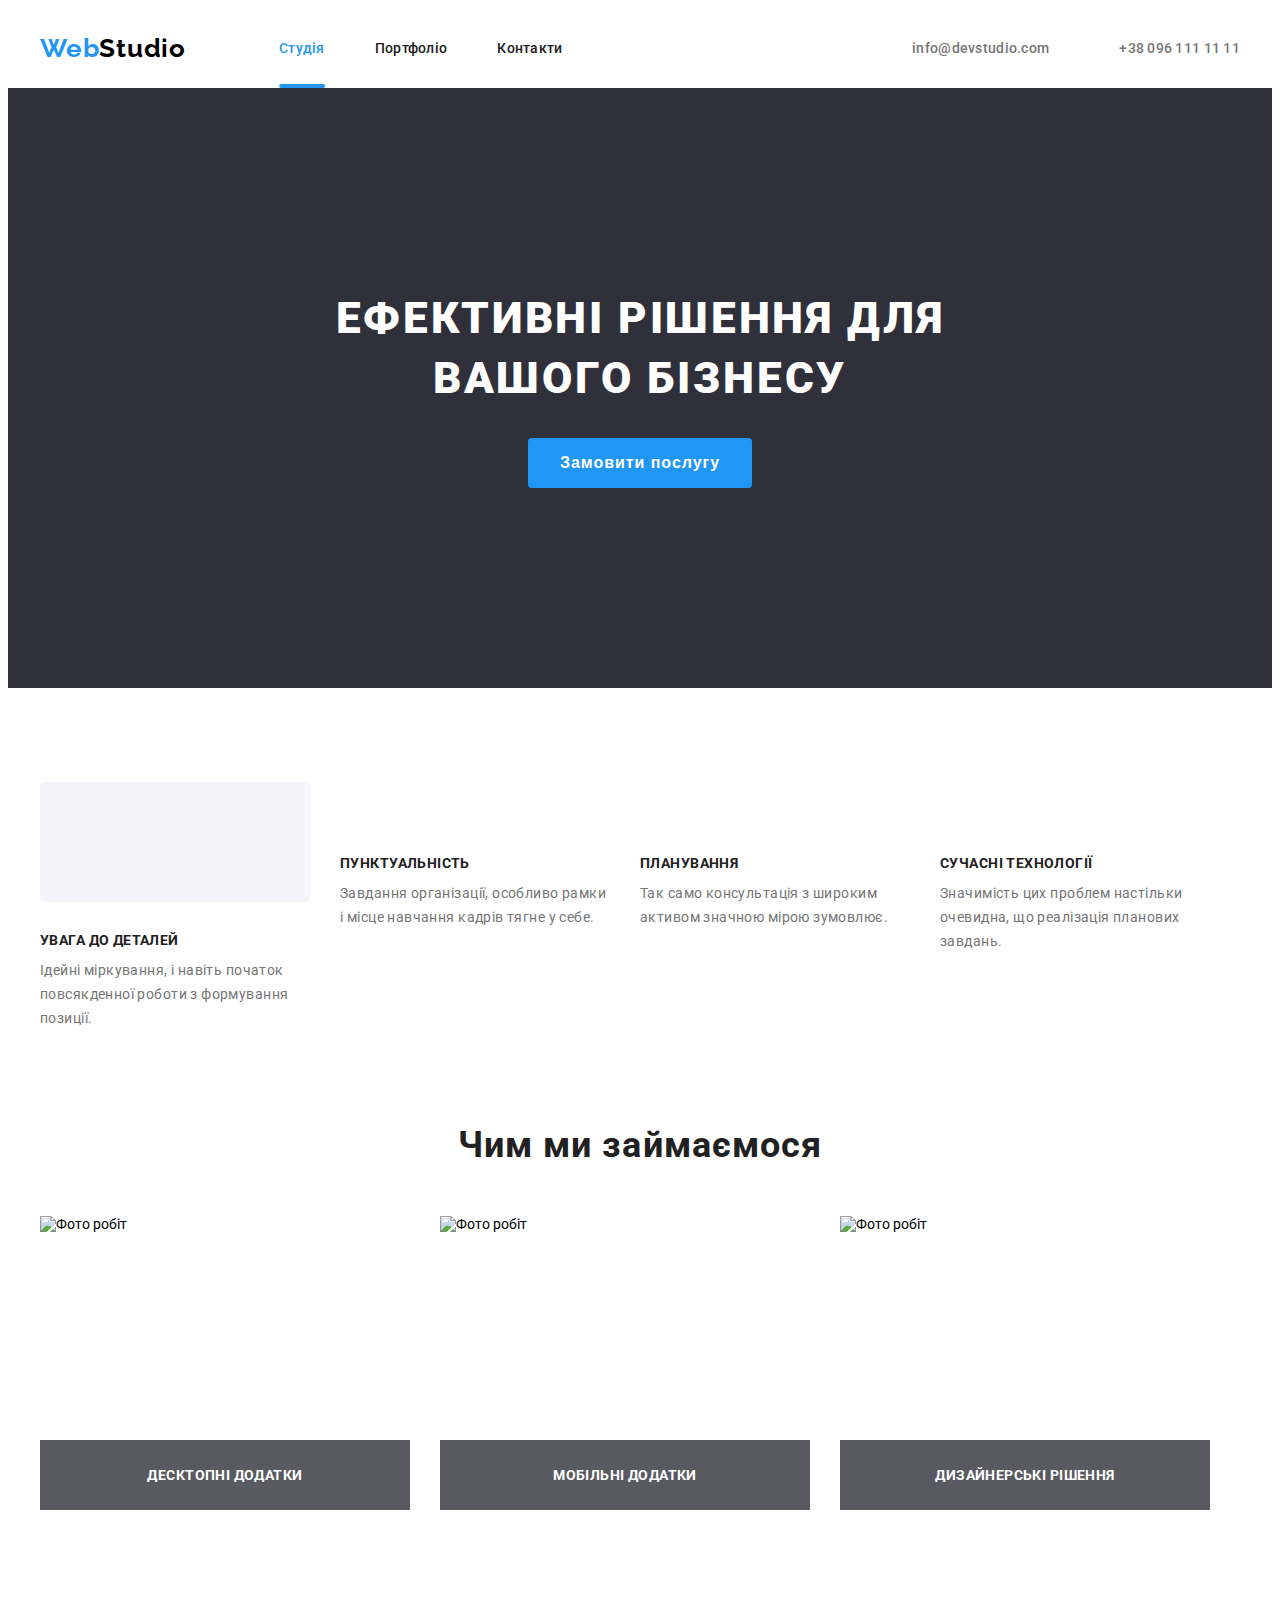
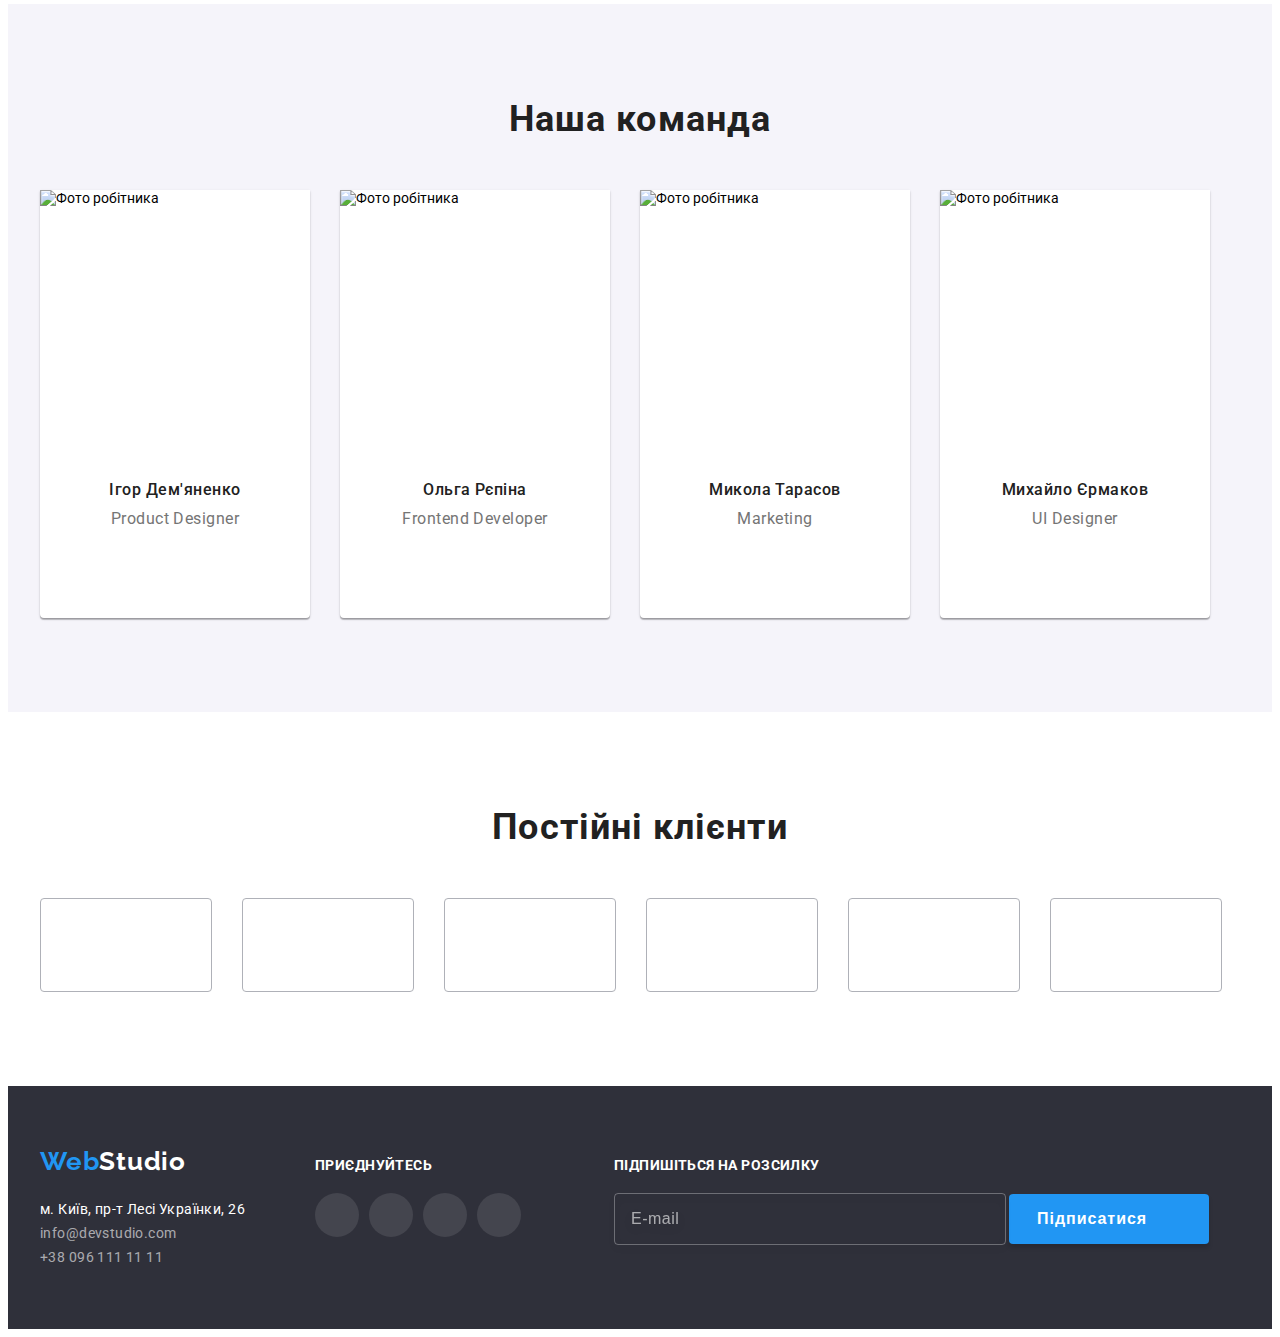
==== index.html @ 647451e3 "BEM" ====
<!DOCTYPE html>
<html lang="uk">
	<head>
		<meta charset="UTF-8" />
		<meta http-equiv="X-UA-Compatible" content="IE=edge" />
		<meta name="viewport" content="width=device-width, initial-scale=1.0" />
		<title>WebStudio</title>
		<link
			rel="stylesheet"
			href="https://cdnjs.cloudflare.com/ajax/libs/modern-normalize/1.1.0/modern-normalize.min.css"
			integrity="sha512-wpPYUAdjBVSE4KJnH1VR1HeZfpl1ub8YT/NKx4PuQ5NmX2tKuGu6U/JRp5y+Y8XG2tV+wKQpNHVUX03MfMFn9Q=="
			crossorigin="anonymous"
			referrerpolicy="no-referrer"
		/>
		<link rel="preconnect" href="https://fonts.googleapis.com" />
		<link rel="preconnect" href="https://fonts.gstatic.com" crossorigin />
		<link
			href="https://fonts.googleapis.com/css2?family=Raleway:wght@700&family=Roboto:wght@400;500;700;900&display=swap"
			rel="stylesheet"
		/>
		<link rel="stylesheet" href="./css/style.css" />
	</head>

	<body>
		<header class="header">
			<div class="header__container container">
				<!-- prettier-ignore -->
				<a href="/" class="logo link">
					<span class="logo-accent">Web</span>Studio
				</a>
				<nav class="nav header__nav">
					<ul class="nav__list list">
						<li class="nav__item">
							<a href="" class="nav__link nav__link--current link">Студія</a>
						</li>
						<li class="nav__item">
							<a href="./portfolio.html" class="nav__link link">Портфоліо</a>
						</li>
						<li class="nav__item">
							<a href="" class="nav__link link">Контакти</a>
						</li>
					</ul>
				</nav>
				<ul class="header__contact list">
					<li>
						<a href="mailto:info@devstudio.com" class="header__link link">
							<svg class="header__icon" width="16" height="12">
								<use href="./images/icons.svg#icon-envelope"></use>
							</svg>
							info@devstudio.com
						</a>
					</li>
					<li>
						<a href="tel:+380961111111" class="header__link link">
							<svg class="header__icon" width="10px" height="16px">
								<use href="./images/icons.svg#icon-smartphone"></use>
							</svg>
							+38 096 111 11 11
						</a>
					</li>
				</ul>
			</div>
		</header>
		<main>
			<section class="hero">
				<div class="container">
					<ul class="list">
						<li>
							<h1 class="hero_title">Ефективні рішення для вашого бізнесу</h1>
						</li>
						<li>
							<button type="button" class="hero_btn" data-modal-open>
								Замовити послугу
							</button>
						</li>
					</ul>
				</div>
			</section>
			<section class="advantage">
				<h2 class="visually-hidden">Наші Переваги</h2>
				<div class="container">
					<ul class="advantage_list list">
						<li>
							<div class="advantage_group">
								<svg class="advantage_feature-icon" width="70px" height="70">
									<use href="./images/icons.svg#icon-antenna"></use>
								</svg>
							</div>
							<h3 class="advantage-title">Увага до деталей</h3>
							<p class="advantage-text">
								Ідейні міркування, і навіть початок повсякденної роботи з
								формування позиції.
							</p>
						</li>
						<li>
							<div class="advantage-group">
								<svg class="advantage_feature-icon" width="70px" height="70">
									<use href="./images/icons.svg#icon-clock"></use>
								</svg>
							</div>
							<h3 class="advantage-title">Пунктуальність</h3>
							<p class="advantage-text">
								Завдання організації, особливо рамки і місце навчання кадрів
								тягне у себе.
							</p>
						</li>
						<li>
							<div class="advantage-group">
								<svg class="advantage_feature-icon" width="70px" height="70">
									<use href="./images/icons.svg#icon-diagram"></use>
								</svg>
							</div>
							<h3 class="advantage-title">Планування</h3>
							<p class="advantage-text">
								Так само консультація з широким активом значною мірою зумовлює.
							</p>
						</li>
						<li>
							<div class="advantage-group">
								<svg class="advantage_feature-icon" width="70px" height="70">
									<use href="./images/icons.svg#icon-astronaut"></use>
								</svg>
							</div>
							<h3 class="advantage-title">Сучасні технології</h3>
							<p class="advantage-text">
								Значимість цих проблем настільки очевидна, що реалізація
								планових завдань.
							</p>
						</li>
					</ul>
				</div>
			</section>
			<section>
				<div class="work-container container">
					<h2 class="section-title">Чим ми займаємося</h2>
					<ul class="work-list list">
						<li class="item">
							<div class="work-item">
								<img
									src="./images/img-1.jpg"
									alt="Фото робіт"
									width="370"
									height="294"
								/>
								<div class="work-overlay">
									<p class="work-text">Десктопні додатки</p>
								</div>
							</div>
						</li>
						<li class="item">
							<div class="work-item">
								<img
									src="./images/img-2.jpg"
									alt="Фото робіт"
									width="370"
									height="294"
								/>
								<div class="work-overlay">
									<p class="work-text">Мобільні додатки</p>
								</div>
							</div>
						</li>
						<li class="item">
							<div class="work-item">
								<img
									src="./images/img-3.jpg"
									alt="Фото робіт"
									width="370"
									height="294"
								/>
								<div class="work-overlay">
									<p class="work-text">Дизайнерські рішення</p>
								</div>
							</div>
						</li>
					</ul>
				</div>
			</section>
			<section class="team">
				<div class="container">
					<h2 class="section-title">Наша команда</h2>
					<ul class="team-list list">
						<li class="team-card">
							<img
								src="./images/img-person-01.jpg"
								alt="Фото робітника"
								width="270"
								height="260"
							/>
							<div class="pre-team">
								<h3 class="team-title">Ігор Дем'яненко</h3>
								<p lang="en" class="team-text">Product Designer</p>
								<ul class="social-list list">
									<li class="social-item list">
										<a
											class="social-link link"
											href="https://www.instagram.com"
											aria-label="instagram"
											target="_blank"
											rel="noopener noreferrer nofollow"
										>
											<svg class="social-icons" width="20" height="20">
												<use href="./images/icons.svg#icon-instagram"></use>
											</svg>
										</a>
									</li>
									<li class="social-item list">
										<a
											class="social-link link"
											href="https://twitter.com"
											aria-label="twitter"
											target="_blank"
											rel="noopener noreferrer nofollow"
										>
											<svg class="social-icons" width="20" height="20">
												<use href="./images/icons.svg#icon-twitter"></use>
											</svg>
										</a>
									</li>
									<li class="social-item list">
										<a
											class="social-link link"
											href="https://www.facebook.com"
											aria-label="facebook"
											target="_blank"
											rel="noopener noreferrer nofollow"
										>
											<svg class="social-icons" width="20" height="20">
												<use href="./images/icons.svg#icon-facebook"></use>
											</svg>
										</a>
									</li>
									<li class="social-item list">
										<a
											class="social-link link"
											href="https://www.linkedin.com"
											aria-label="linkedin"
											target="_blank"
											rel="noopener noreferrer nofollow"
										>
											<svg class="social-icons" width="20" height="20">
												<use href="./images/icons.svg#icon-linkedin"></use>
											</svg>
										</a>
									</li>
								</ul>
							</div>
						</li>
						<li class="team-card">
							<img
								src="./images/img-person-02.jpg"
								alt="Фото робітника"
								width="270"
								height="260"
							/>
							<div class="pre-team">
								<h3 class="team-title">Ольга Рєпіна</h3>
								<p lang="en" class="team-text">Frontend Developer</p>
								<ul class="social-list list">
									<li class="social-item list">
										<a
											class="social-link link"
											href="https://www.instagram.com"
											aria-label="instagram"
											target="_blank"
											rel="noopener noreferrer nofollow"
										>
											<svg class="social-icons" width="20" height="20">
												<use href="./images/icons.svg#icon-instagram"></use>
											</svg>
										</a>
									</li>
									<li class="social-item list">
										<a
											class="social-link link"
											href="https://twitter.com"
											aria-label="twitter"
											target="_blank"
											rel="noopener noreferrer nofollow"
										>
											<svg class="social-icons" width="20" height="20">
												<use href="./images/icons.svg#icon-twitter"></use>
											</svg>
										</a>
									</li>
									<li class="social-item list">
										<a
											class="social-link link"
											href="https://www.facebook.com"
											aria-label="facebook"
											target="_blank"
											rel="noopener noreferrer nofollow"
										>
											<svg class="social-icons" width="20" height="20">
												<use href="./images/icons.svg#icon-facebook"></use>
											</svg>
										</a>
									</li>
									<li class="social-item list">
										<a
											class="social-link link"
											href="https://www.linkedin.com"
											aria-label="linkedin"
											target="_blank"
											rel="noopener noreferrer nofollow"
										>
											<svg class="social-icons" width="20" height="20">
												<use href="./images/icons.svg#icon-linkedin"></use>
											</svg>
										</a>
									</li>
								</ul>
							</div>
						</li>
						<li class="team-card">
							<img
								src="./images/img-person-03.jpg"
								alt="Фото робітника"
								width="270"
								height="260"
							/>
							<div class="pre-team">
								<h3 class="team-title">Микола Тарасов</h3>
								<p lang="en" class="team-text">Marketing</p>
								<ul class="social-list list">
									<li class="social-item list">
										<a
											class="social-link link"
											href="https://www.instagram.com"
											aria-label="instagram"
											target="_blank"
											rel="noopener noreferrer nofollow"
										>
											<svg class="social-icons" width="20" height="20">
												<use href="./images/icons.svg#icon-instagram"></use>
											</svg>
										</a>
									</li>
									<li class="social-item list">
										<a
											class="social-link link"
											href="https://twitter.com"
											aria-label="twitter"
											target="_blank"
											rel="noopener noreferrer nofollow"
										>
											<svg class="social-icons" width="20" height="20">
												<use href="./images/icons.svg#icon-twitter"></use>
											</svg>
										</a>
									</li>
									<li class="social-item list">
										<a
											class="social-link link"
											href="https://www.facebook.com"
											aria-label="facebook"
											target="_blank"
											rel="noopener noreferrer nofollow"
										>
											<svg class="social-icons" width="20" height="20">
												<use href="./images/icons.svg#icon-facebook"></use>
											</svg>
										</a>
									</li>
									<li class="social-item list">
										<a
											class="social-link link"
											href="https://www.linkedin.com"
											aria-label="linkedin"
											target="_blank"
											rel="noopener noreferrer nofollow"
										>
											<svg class="social-icons" width="20" height="20">
												<use href="./images/icons.svg#icon-linkedin"></use>
											</svg>
										</a>
									</li>
								</ul>
							</div>
						</li>
						<li class="team-card">
							<img
								src="./images/img-person-04.jpg"
								alt="Фото робітника"
								width="270"
								height="260"
							/>
							<div class="pre-team">
								<h3 class="team-title">Михайло Єрмаков</h3>
								<p lang="en" class="team-text">UI Designer</p>
								<ul class="social-list list">
									<li class="social-item list">
										<a
											class="social-link link"
											href="https://www.instagram.com"
											aria-label="instagram"
											target="_blank"
											rel="noopener noreferrer nofollow"
										>
											<svg class="social-icons" width="20" height="20">
												<use href="./images/icons.svg#icon-instagram"></use>
											</svg>
										</a>
									</li>
									<li class="social-item list">
										<a
											class="social-link link"
											href="https://twitter.com"
											aria-label="twitter"
											target="_blank"
											rel="noopener noreferrer nofollow"
										>
											<svg class="social-icons" width="20" height="20">
												<use href="./images/icons.svg#icon-twitter"></use>
											</svg>
										</a>
									</li>
									<li class="social-item list">
										<a
											class="social-link link"
											href="https://www.facebook.com"
											aria-label="facebook"
											target="_blank"
											rel="noopener noreferrer nofollow"
										>
											<svg class="social-icons" width="20" height="20">
												<use href="./images/icons.svg#icon-facebook"></use>
											</svg>
										</a>
									</li>
									<li class="social-item list">
										<a
											class="social-link link"
											href="https://www.linkedin.com"
											aria-label="linkedin"
											target="_blank"
											rel="noopener noreferrer nofollow"
										>
											<svg class="social-icons" width="20" height="20">
												<use href="./images/icons.svg#icon-linkedin"></use>
											</svg>
										</a>
									</li>
								</ul>
							</div>
						</li>
					</ul>
				</div>
			</section>
			<section>
				<div class="container client-box">
					<h2 class="clients-title">Постійні клієнти</h2>
					<ul class="client-list list">
						<li class="list">
							<a href="" class="client-link">
								<div class="client-container">
									<svg class="client-icon" width="106" height="60">
										<use href="./images/icons.svg#icon-logo"></use>
									</svg>
								</div>
							</a>
						</li>
						<li>
							<a href="" class="client-link">
								<div class="client-container">
									<svg class="client-icon" width="106" height="60">
										<use href="./images/icons.svg#icon-logo-2"></use>
									</svg>
								</div>
							</a>
						</li>
						<li>
							<a href="" class="client-link">
								<div class="client-container">
									<svg class="client-icon" width="106" height="60">
										<use href="./images/icons.svg#icon-logo-3"></use>
									</svg>
								</div>
							</a>
						</li>
						<li>
							<a href="" class="client-link">
								<div class="client-container">
									<svg class="client-icon" width="106" height="60">
										<use href="./images/icons.svg#icon-logo-4"></use>
									</svg>
								</div>
							</a>
						</li>
						<li>
							<a href="" class="client-link">
								<div class="client-container">
									<svg class="client-icon" width="106" height="60">
										<use href="./images/icons.svg#icon-logo-5"></use>
									</svg>
								</div>
							</a>
						</li>
						<li>
							<a href="" class="client-link">
								<div class="client-container">
									<svg class="client-icon" width="106" height="60">
										<use href="./images/icons.svg#icon-logo-6"></use>
									</svg>
								</div>
							</a>
						</li>
					</ul>
				</div>
			</section>
		</main>
		<footer>
			<section class="footer">
				<div class="container footer-group">
					<div class="footer-contacts">
						<h2 class="visually-hidden">Контакти</h2>
						<!-- prettier-ignore -->
						<a href="/" class="logo-footer link">
							<span class="logo-accent">Web</span>Studio
						</a>
						<address>
							<ul class="list">
								<li>
									<a
										href="https://goo.gl/maps/sBiAi9W4DkCwo1gM6"
										target="_blank"
										rel="noopener noreferrer nofollow"
										class="link footer-address"
									>
										м. Київ, пр-т Лесі Українки, 26
									</a>
								</li>
								<li>
									<a
										href="mailto:info@devstudio.com"
										class="link footer-contact"
									>
										info@devstudio.com
									</a>
								</li>
								<li>
									<a href="tel:+380961111111" class="link footer-contact">
										+38 096 111 11 11
									</a>
								</li>
							</ul>
						</address>
					</div>
					<div class="social-footer">
						<h2 class="footer-title">Приєднуйтесь</h2>
						<ul class="social-list list">
							<li class="item-footer">
								<a
									class="link-footer link"
									href="https://www.instagram.com"
									aria-label="instagram"
									target="_blank"
									rel="noopener noreferrer nofollow"
								>
									<svg class="icons-footer" width="20" height="20">
										<use href="./images/icons.svg#icon-instagram"></use>
									</svg>
								</a>
							</li>
							<li class="item-footer">
								<a
									class="link-footer link"
									href="https://twitter.com"
									aria-label="twitter"
									target="_blank"
									rel="noopener noreferrer nofollow"
								>
									<svg class="icons-footer" width="20" height="20">
										<use href="./images/icons.svg#icon-twitter"></use>
									</svg>
								</a>
							</li>
							<li class="item-footer">
								<a
									class="link-footer link"
									href="https://www.facebook.com"
									aria-label="facebook"
									target="_blank"
									rel="noopener noreferrer nofollow"
								>
									<svg class="icons-footer" width="20" height="20">
										<use href="./images/icons.svg#icon-facebook"></use>
									</svg>
								</a>
							</li>
							<li class="item-footer">
								<a
									class="link-footer link"
									href="https://www.linkedin.com"
									aria-label="linkedin"
									target="_blank"
									rel="noopener noreferrer nofollow"
								>
									<svg class="icons-footer" width="20" height="20">
										<use href="./images/icons.svg#icon-linkedin"></use>
									</svg>
								</a>
							</li>
						</ul>
					</div>
					<form class="subscribe-form">
						<label for="subscribe">
							<strong class="subscribe-title">Підпишіться на розсилку</strong>
							<input
								type="text"
								name="subscribe"
								id="subscribe"
								placeholder="E-mail"
								class="subscribe-input"
							/>
							<div class="btn-group">
								<button type="submit" class="subscribe-btn">
									Підписатися
									<svg class="icon-send" width="24" height="24">
										<use href="./images/icons.svg#icon-send"></use>
									</svg>
								</button>
							</div>
						</label>
					</form>
				</div>
			</section>
		</footer>
		<div class="backdrop is-hidden" data-modal>
			<div class="modal">
				<button class="btn-close" data-modal-close>
					<svg class="icon-close" width="18px" height="18px">
						<use href="./images/icons.svg#icon-close"></use>
					</svg>
				</button>
				<form class="order-form">
					<strong class="modal-title">
						Залиште свої дані, ми вам передзвонимо
					</strong>
					<div role="group" class="form-group">
						<label for="user-name" class="label-form">Ім'я</label>
						<div class="input-field">
							<input type="text" id="user-name" class="form-input" required />
							<svg class="icon-form" width="18" height="18">
								<use href="./images/icons.svg#icon-user"></use>
							</svg>
						</div>
						<label for="user-tel" class="label-form">Телефон</label>
						<div class="input-field">
							<input type="tel" id="user-tel" class="form-input" />
							<svg class="icon-form" width="18" height="18">
								<use href="./images/icons.svg#icon-tel"></use>
							</svg>
						</div>
						<label for="user-mail" class="label-form">Пошта</label>
						<div class="input-field">
							<input type="mail" id="user-mail" class="form-input" />
							<svg class="icon-form" width="18" height="18">
								<use href="./images/icons.svg#icon-mail"></use>
							</svg>
						</div>
						<label for="order-form-text" class="label-form">Коментар</label>
						<textarea
							name="form-text"
							id="order-form-text"
							class="order-form-text"
							placeholder="Введіть текст"
						></textarea>
						<div class="checkbox-group" role="group">
							<label for="form-checkbox" class="label-checkbox">
								<input
									type="checkbox"
									id="form-checkbox"
									class="form-checkbox visually-hidden"
								/>
								<svg class="checkbox-icon" width="16" height="15">
									<use
										class="uncheck"
										href="./images/icons.svg#icon-check-border"
									></use>
									<use class="check" href="./images/icons.svg#icon-check"></use>
								</svg>

								Погоджуюся з розсилкою та приймаю
								<a href="/index.html" class="checkbox-link link">
									Умови договору
								</a>
							</label>
						</div>
						<button type="submit" class="form-btn">Відправити</button>
					</div>
				</form>
			</div>
		</div>
		<script src="./js/modal.js"></script>
	</body>
</html>
---- css/style.css ----
:root {
	--text-color-main: #212121;
	--color-accent: #2196f3;
	--text-color-secondary: #757575;
	--background-hero-footer: #2f303a;
	--text-color-third: #ffffff;
	--btn-filter-color: #f5f4fa;
	--color-btn-filter-accent: #ffffff;
	--hero-btn-active-color: #188ce8;
	--social-icon-color: #afb1b8;
	--social-icon-color-accent: #ffffff;
	--bg-icon-footer: rgba(255, 255, 255, 0.1);
	--social-icon-footer: #ffffff;
	--client-icon-color: #afb1b8;
	--indent: 30px;
	--items: 3;
	--anim-main: 250ms cubic-bezier(0.4, 0, 0.2, 1);
	--color-mdl-window: #ffffff;
}

body {
	font-family: "roboto", sans-serif;
	font-style: normal;
	font-size: 14px;
	background-color: #ffffff;
}

h1,
h2,
h3,
h4,
h5,
h6,
p {
	margin: 0px;
}

img {
	display: block;
}

.list {
	padding: 0px;
	margin: 0px;
	list-style: none;
}

.container {
	width: 1200px;
	margin-left: auto;
	margin-right: auto;
	padding-left: 15px;
	padding-right: 15px;
}

.visually-hidden {
	position: absolute;
	white-space: nowrap;
	width: 1px;
	height: 1px;
	overflow: hidden;
	border: 0;
	padding: 0;
	clip: rect(0 0 0 0);
	clip-path: inset(50%);
	margin: -1px;
}

.link {
	text-decoration: none;
}

/* Главная страница */

.header__container {
	display: flex;
	align-items: center;
}

.header__nav {
	margin-left: 93px;
}

.header__contact {
	display: flex;
	margin-left: auto;
	gap: 50px;
}

.header__link {
	display: flex;
	align-items: center;
	gap: 10px;
	font-weight: 500;
	line-height: calc(16 / 14);
	letter-spacing: 0.02em;

	color: var(--text-color-secondary);

	transition: color var(--anim-main);
}

.header__icon {
	fill: currentColor;
}

.header__link:hover,
.header__link:focus {
	color: var(--color-accent);
}

.logo {
	display: inline-block;
	font-family: "Raleway", sans-serif;
	font-style: normal;
	font-weight: 700;
	font-size: 26px;
	line-height: calc(31 / 26);
	letter-spacing: 0.03em;
	color: #000000;
}

.nav__list {
	display: flex;
	gap: 50px;
}

.nav__item {
	display: block;
	padding: 32px 0px;
}

.logo-accent {
	color: var(--color-accent);
}

.nav__link {
	position: relative;
	padding-top: 32px;
	padding-bottom: 32px;
	font-weight: 500;
	line-height: calc(16 / 14);
	letter-spacing: 0.02em;
	color: var(--text-color-main);

	transition: color var(--anim-main);
}

.nav__link--current {
	color: var(--color-accent);
}

.nav__link:hover,
.nav__link:focus {
	color: var(--color-accent);
}

.nav__link--current::after {
	content: "";
	display: block;
	position: absolute;
	width: 100%;
	height: 4px;
	border-radius: 2px;
	transform: translateX(-50%);
	left: 50%;
	bottom: 0;

	background-color: var(--color-accent);
}

/*--------Hero--------*/

.hero {
	max-width: 1600px;
	padding-top: 200px;
	padding-bottom: 200px;
	margin: 0 auto;
	text-align: center;
	background-image: linear-gradient(
			rgba(47, 48, 58, 0.4),
			rgba(47, 48, 58, 0.4)
		),
		url(../images/hero-img.jpg);
	background-color: var(--background-hero-footer);
}

.hero_title {
	font-weight: 900;
	font-size: 44px;
	line-height: calc(60 / 44);
	text-align: center;
	letter-spacing: 0.06em;
	text-transform: uppercase;
	width: 696px;
	margin-left: auto;
	margin-right: auto;
	margin-bottom: 30px;

	color: var(--text-color-third);
}

.hero_btn {
	background-color: var(--color-accent);
	border: 0;
	font-weight: 700;
	font-size: 16px;
	line-height: calc(30 / 16);
	text-align: center;
	letter-spacing: 0.06em;
	padding: 10px 32px;
	border-radius: 4px;
	min-width: 217px;

	color: var(--text-color-third);

	transition: color var(--anim-main);
}

.hero_btn:hover,
.hero_btn:focus {
	cursor: pointer;
	background-color: var(--hero-btn-active-color);
}

/*-------Advantage----------*/

.advantage_list {
	display: flex;
	padding: 94px 0px;
	gap: 30px;
}

.advantage_group {
	display: flex;
	width: 270px;
	height: 120px;
	border-radius: 4px;
	margin-bottom: 30px;

	background-color: var(--btn-filter-color);
}

.advantage_feature-icon {
	margin: auto;
}

.advantage-title {
	font-weight: 700;
	font-size: 14px;
	line-height: calc(16 / 14);
	letter-spacing: 0.03em;
	text-transform: uppercase;
	margin-bottom: 10px;

	color: var(--text-color-main);
}

.advantage-text {
	line-height: calc(24 / 14);
	letter-spacing: 0.03em;
	width: 270px;

	color: var(--text-color-secondary);
}

.section-title {
	font-weight: 700;
	font-size: 36px;
	line-height: calc(42 / 36);
	text-align: center;
	letter-spacing: 0.03em;
	margin-bottom: 50px;

	color: var(--text-color-main);
}

.work-list {
	display: flex;
}

.work-list .item:not(:last-child) {
	margin-right: 30px;
}

.work-container {
	margin-bottom: 94px;
}

.work-item {
	position: relative;
}

.work-overlay {
	display: flex;
	justify-content: center;
	align-items: center;
	position: absolute;
	bottom: 0;
	left: 0;
	width: 100%;
	min-height: 70px;
	background-color: rgba(47, 48, 58, 0.8);
}

.work-text {
	font-weight: 700;
	font-size: 14px;
	line-height: calc(16 / 14);
	text-align: center;
	letter-spacing: 0.03em;
	text-transform: uppercase;
	color: var(--text-color-third);
}

/*--------Team--------*/

.team {
	padding-bottom: 94px;
	padding-top: 94px;
}

.team-list {
	display: flex;
	gap: 30px;
}

.team-title {
	font-weight: 500;
	font-size: 16px;
	line-height: calc(19 / 16);
	text-align: center;
	letter-spacing: 0.03em;
	margin-bottom: 10px;
	margin-top: 30px;

	color: var(--text-color-main);
}

.team-text {
	margin-bottom: 16px;
	font-size: 16px;
	line-height: calc(19 / 16);
	text-align: center;
	letter-spacing: 0.03em;

	color: var(--text-color-secondary);
}

.pre-team {
	padding-bottom: 30px;
}

.team {
	background-color: #f5f4fa;
}

.team-card {
	box-shadow: 0px 1px 3px rgba(0, 0, 0, 0.12), 0px 1px 1px rgba(0, 0, 0, 0.14),
		0px 2px 1px rgba(0, 0, 0, 0.2);
	border-radius: 0px 0px 4px 4px;
	background-color: #ffffff;
}

.social-list {
	display: flex;
	justify-content: center;
	align-items: center;
	gap: 10px;
}

.social-link {
	display: flex;
	justify-content: center;
	align-items: center;
	width: 44px;
	height: 44px;
	border-radius: 50%;

	background-color: var(--color-btn-filter-accent);
	color: var(--social-icon-color);

	transition: color var(--anim-main), background-color var(--anim-main);
}

.social-icons {
	fill: currentColor;
}

.social-link:hover,
.social-link:focus {
	background-color: var(--color-accent);
	color: var(--social-icon-color-accent);
}

/*--------Clients-------*/

.client-box {
	padding-top: 94px;
	padding-bottom: 94px;
}

.clients-title {
	display: block;
	font-weight: 700;
	font-size: 36px;
	line-height: calc(42 / 36);
	text-align: center;
	letter-spacing: 0.03em;
	margin-bottom: 50px;

	color: var(--text-color-main);
}

.clien-list {
	justify-content: center;
}

.client-link {
	color: var(--client-icon-color);

	transition: color var(--anim-main);
}

.client-container {
	display: flex;
	width: 170px;
	height: 92px;
	justify-content: center;
	align-items: center;
	border: 1px solid var(--client-icon-color);
	border-radius: 4px;

	transition: border var(--anim-main);
}

.client-list {
	display: flex;
	gap: 30px;
}

.client-icon {
	fill: currentColor;
}

.client-container:hover,
.client-container:focus {
	border-color: var(--color-accent);
}

.client-link:hover,
.client-link:focus {
	color: var(--color-accent);
}

/*--------Footer---------*/

.logo-footer {
	display: inline-block;
	font-family: "Raleway", sans-serif;
	font-weight: 700;
	font-size: 26px;
	line-height: 31px;
	letter-spacing: 0.03em;
	margin-bottom: 20px;

	color: var(--text-color-third);
}

.footer {
	padding-top: 60px;
	padding-bottom: 60px;
	background-color: var(--background-hero-footer);
}

.link.footer-address {
	font-style: normal;
	line-height: calc(24 / 14);
	letter-spacing: 0.03em;
	margin-bottom: 9px;

	color: var(--text-color-third);

	transition: color var(--anim-main);
}

.link.footer-contact {
	font-style: normal;
	line-height: calc(24 / 14);
	letter-spacing: 0.03em;

	color: rgba(255, 255, 255, 0.6);
	margin-bottom: 9px;

	transition: color var(--anim-main);
}

[footer-contact*="096"] {
	margin-bottom: 0px;
}

.link.footer-contact:hover,
.link.footer-contact:focus {
	color: var(--color-accent);
}

.footer-address:hover,
.footer-address:focus {
	color: var(--color-accent);
}

.footer-group {
	display: flex;
}

.social-footer {
	display: block;
	align-items: center;
	width: 206px;
	margin-left: 70px;
}

.link-footer {
	display: flex;
	align-items: center;
	justify-content: center;
	width: 44px;
	height: 44px;
	border-radius: 50%;
	background-color: var(--bg-icon-footer);
}

.link-footer:hover,
.link-footer:focus {
	background-color: var(--color-accent);
}

.icons-footer {
	fill: var(--social-icon-footer);
}

.footer-title {
	font-weight: 700;
	font-size: 14px;
	line-height: calc(16 / 14);
	letter-spacing: 0.03em;
	text-transform: uppercase;
	text-align: left;
	margin-bottom: 20px;
	color: var(--text-color-third);
}

.footer-group {
	display: flex;
	align-items: baseline;
}

.subscribe-form {
	margin-left: 93px;
}

.subscribe-title {
	display: block;
	margin-bottom: 20px;
	font-weight: 700;
	font-size: 14px;
	line-height: 16px;
	letter-spacing: 0.03em;
	text-transform: uppercase;

	color: #ffffff;
}

.subscribe-input {
	padding: 0px 16px;
	width: 358px;
	height: 50px;
	border: 1px solid rgba(255, 255, 255, 0.3);
	filter: drop-shadow(0px 4px 4px rgba(0, 0, 0, 0.15));
	border-radius: 4px;
	background-color: transparent;

	font-weight: 400;
	font-size: 16px;
	line-height: calc(20 / 16);
	align-items: center;
	letter-spacing: 0.03em;

	color: white;
}

.subscribe-input::placeholder {
	font-weight: 400;
	font-size: 16px;
	line-height: calc(20 / 16);
	align-items: center;
	letter-spacing: 0.03em;

	color: rgba(255, 255, 255, 0.6);
}

.btn-group {
	display: inline-block;
}

.subscribe-btn {
	display: flex;
	width: 200px;
	height: 50px;
	padding: 10px 28px;
	font-weight: 700;
	font-size: 16px;
	line-height: 30px;
	justify-content: space-between;
	align-items: center;
	text-align: center;
	letter-spacing: 0.06em;
	color: #ffffff;

	background: #2196f3;
	border: none;
	box-shadow: 0px 4px 4px rgba(0, 0, 0, 0.15);
	border-radius: 4px;
}

.subscribe-btn:hover,
.subscribe-btn:focus,
.subscribe-btn:active {
	background: #188ce8;
	cursor: pointer;
}

.icon-send {
	fill: white;
}

/*---------Portfolio---------*/

.gallery-container {
	padding-top: 94px;
	padding-bottom: 94px;
}

.btn-container {
	display: flex;
	justify-content: center;
	gap: 8px;
	margin-bottom: 50px;
}

.btn-filter {
	border-radius: 4px;
	border: 0;
	font-weight: 500;
	font-size: 16px;
	line-height: calc(26 / 16);
	text-align: center;
	letter-spacing: 0.03em;
	cursor: pointer;

	background-color: var(--btn-filter-color);

	transition: background-color var(--anim-main), color var(--anim-main),
		box-shadow var(--anim-main);
}

.btn-filter:hover,
.btn-filter:focus {
	background-color: var(--color-accent);
	color: var(--color-btn-filter-accent);
	box-shadow: 0px 3px 1px rgba(0, 0, 0, 0.1), 0px 1px 2px rgba(0, 0, 0, 0.08),
		0px 2px 2px rgba(0, 0, 0, 0.12);
}

.title-portfolio {
	font-weight: 700;
	font-size: 18px;
	line-height: calc(36 / 18);
	letter-spacing: 0.06em;
	color: var(--text-color-main);
}

.text-portfolio {
	font-size: 16px;
	line-height: calc(30 / 16);
	letter-spacing: 0.03em;
	color: var(--text-color-secondary);
}

.card-set {
	display: flex;
	flex-wrap: wrap;
	gap: var(--indent);
}

.card-set-item {
	flex-basis: calc(
		(100% - var(--indent) * (var(--items) - 1)) / (var(--items))
	);
}

.portfolio-card {
	transition: box-shadow var(--anim-main);
}

.project-wrapper {
	padding: 20px 24px;

	border: 1px solid #eeeeee;
	border-top: none;
}

.overlay-thumb {
	position: relative;
	overflow: hidden;
}

.overlay {
	display: flex;
	position: absolute;
	left: 0;
	top: 0;
	justify-content: center;
	align-items: center;
	width: 100%;
	height: 100%;
	padding-left: 24px;
	padding-right: 24px;
	background-color: rgba(33, 150, 243, 0.9);

	transform: translateY(100%);
	transition: transform 250ms ease;
}

.overlay-text {
	font-size: 18px;
	line-height: calc(28 / 18);
	letter-spacing: 0.03em;
	color: var(--text-color-third);
}

.portfolio-card:hover {
	box-shadow: 0px 1px 1px rgba(0, 0, 0, 0.12), 0px 4px 4px rgba(0, 0, 0, 0.06),
		1px 4px 6px rgba(0, 0, 0, 0.16);
}

.portfolio-card:hover .overlay {
	transform: translateY(0);
}

/*---------Modal----------*/

.backdrop {
	position: fixed;
	left: 0px;
	top: 0px;

	width: 100%;
	height: 100%;

	background-color: rgba(0, 0, 0, 0.2);

	transition: opacity 150ms linear, visibility 150ms linear;
}

.backdrop.is-hidden {
	visibility: hidden;
	opacity: 0;
	pointer-events: none;
}

.modal {
	display: flex;
	flex-direction: column;
	position: absolute;
	padding: 40px 40px;
	width: 528px;
	height: 581px;
	left: 50%;
	top: 50%;
	transform: translateX(-50%) translateY(-50%);

	box-shadow: 0px 1px 3px rgba(0, 0, 0, 0.12), 0px 1px 1px rgba(0, 0, 0, 0.14),
		0px 2px 1px rgba(0, 0, 0, 0.2);
	border-radius: 4px;

	background-color: var(--color-mdl-window);

	transition: transform 300ms ease, opacity 300ms ease;
}

.backdrop.is-hidden .modal {
	transform: translateX(-50%) translateY(-75%);
	opacity: 0;
}

.btn-close {
	display: flex;
	justify-content: center;
	align-items: center;
	position: absolute;
	right: 8px;
	top: 8px;
	width: 30px;
	height: 30px;
	padding: 6px;
	cursor: pointer;

	background: #ffffff;
	border: 1px solid rgba(0, 0, 0, 0.1);
	border-radius: 50%;
}

.icon-close {
	fill: 000000;
}

.icon-close:hover {
	fill: var(--color-accent);
}

.modal-title {
	display: block;
	margin-bottom: 12px;
	font-weight: 700;
	font-size: 20px;
	line-height: calc(23 / 20);
	text-align: center;
	letter-spacing: 0.03em;

	color: #212121;
}

.form-group {
	display: flex;
	flex-direction: column;
}

.label-form {
	/* display: block; */
	font-size: 12px;
	line-height: calc(14 / 12);
	letter-spacing: 0.01em;

	margin-bottom: 4px;

	color: #757575;
}

.input-field {
	position: relative;
	width: 100%;
	margin-bottom: 10px;
}

.form-input {
	display: block;
	width: 100%;
	height: 40px;
	padding-left: 42px;
	border: 1px solid rgba(33, 33, 33, 0.2);
	border-radius: 4px;
	outline: unset;
}

.form-input:focus {
	border: 1px solid #2196f3;
	cursor: pointer;
}

.icon-form {
	position: absolute;
	left: 12px;
	top: 50%;
	transform: translateY(-50%);
	transform-origin: center;

	fill: #212121;
}

.form-input:focus + .icon-form {
	fill: #2196f3;
}

.order-form-text {
	width: 100%;
	height: 120px;
	padding: 12px 16px;
	border: 1px solid rgba(33, 33, 33, 0.2);
	border-radius: 4px;
	margin-bottom: 20px;
	outline: unset;
}

.order-form-text:focus {
	border: 1px solid #2196f3;
	cursor: pointer;
}

/* .checkbox-group {
	display: flex;
	position: relative;
	justify-content: center;
	align-items: center;
	margin-bottom: 30px;
	gap: 8px;
} */

.label-checkbox {
	display: flex;
	justify-content: center;
	align-items: center;
	margin-bottom: 30px;
	gap: 8px;
	line-height: calc(24 / 14);
	letter-spacing: 0.03em;
	user-select: none;

	color: #757575;
}

.uncheck {
	opacity: 1;
	transition: opacity var(--anim-main);
}

.form-checkbox:checked + .checkbox-icon .uncheck {
	opacity: 0;
}

.check {
	opacity: 0;
	transition: opacity var(--anim-main);
}

.form-checkbox:checked + .checkbox-icon .check {
	opacity: 1;
}

.form-checkbox:focus + .checkbox-icon {
	outline: auto;
	outline-offset: 1px;
	outline-color: #2360c5;
}

.checkbox-link {
	line-height: calc(24 / 14);
	letter-spacing: 0.03em;
	text-decoration-line: underline;
	text-underline-offset: 3px;

	color: #2196f3;
}

.form-btn {
	margin-left: auto;
	margin-right: auto;
	padding: 10px 52px;
	width: 200px;
	height: 50px;
	box-shadow: 0px 4px 4px rgba(0, 0, 0, 0.15);
	border-radius: 4px;
	border: none;
	background-color: #2196f3;

	font-weight: 700;
	font-size: 16px;
	line-height: calc(30 / 16);
	align-items: center;
	text-align: center;
	letter-spacing: 0.06em;

	color: #ffffff;
}

.form-btn:hover,
.form-btn:focus,
.form-btn:active {
	background-color: #188ce8;
	cursor: pointer;
}
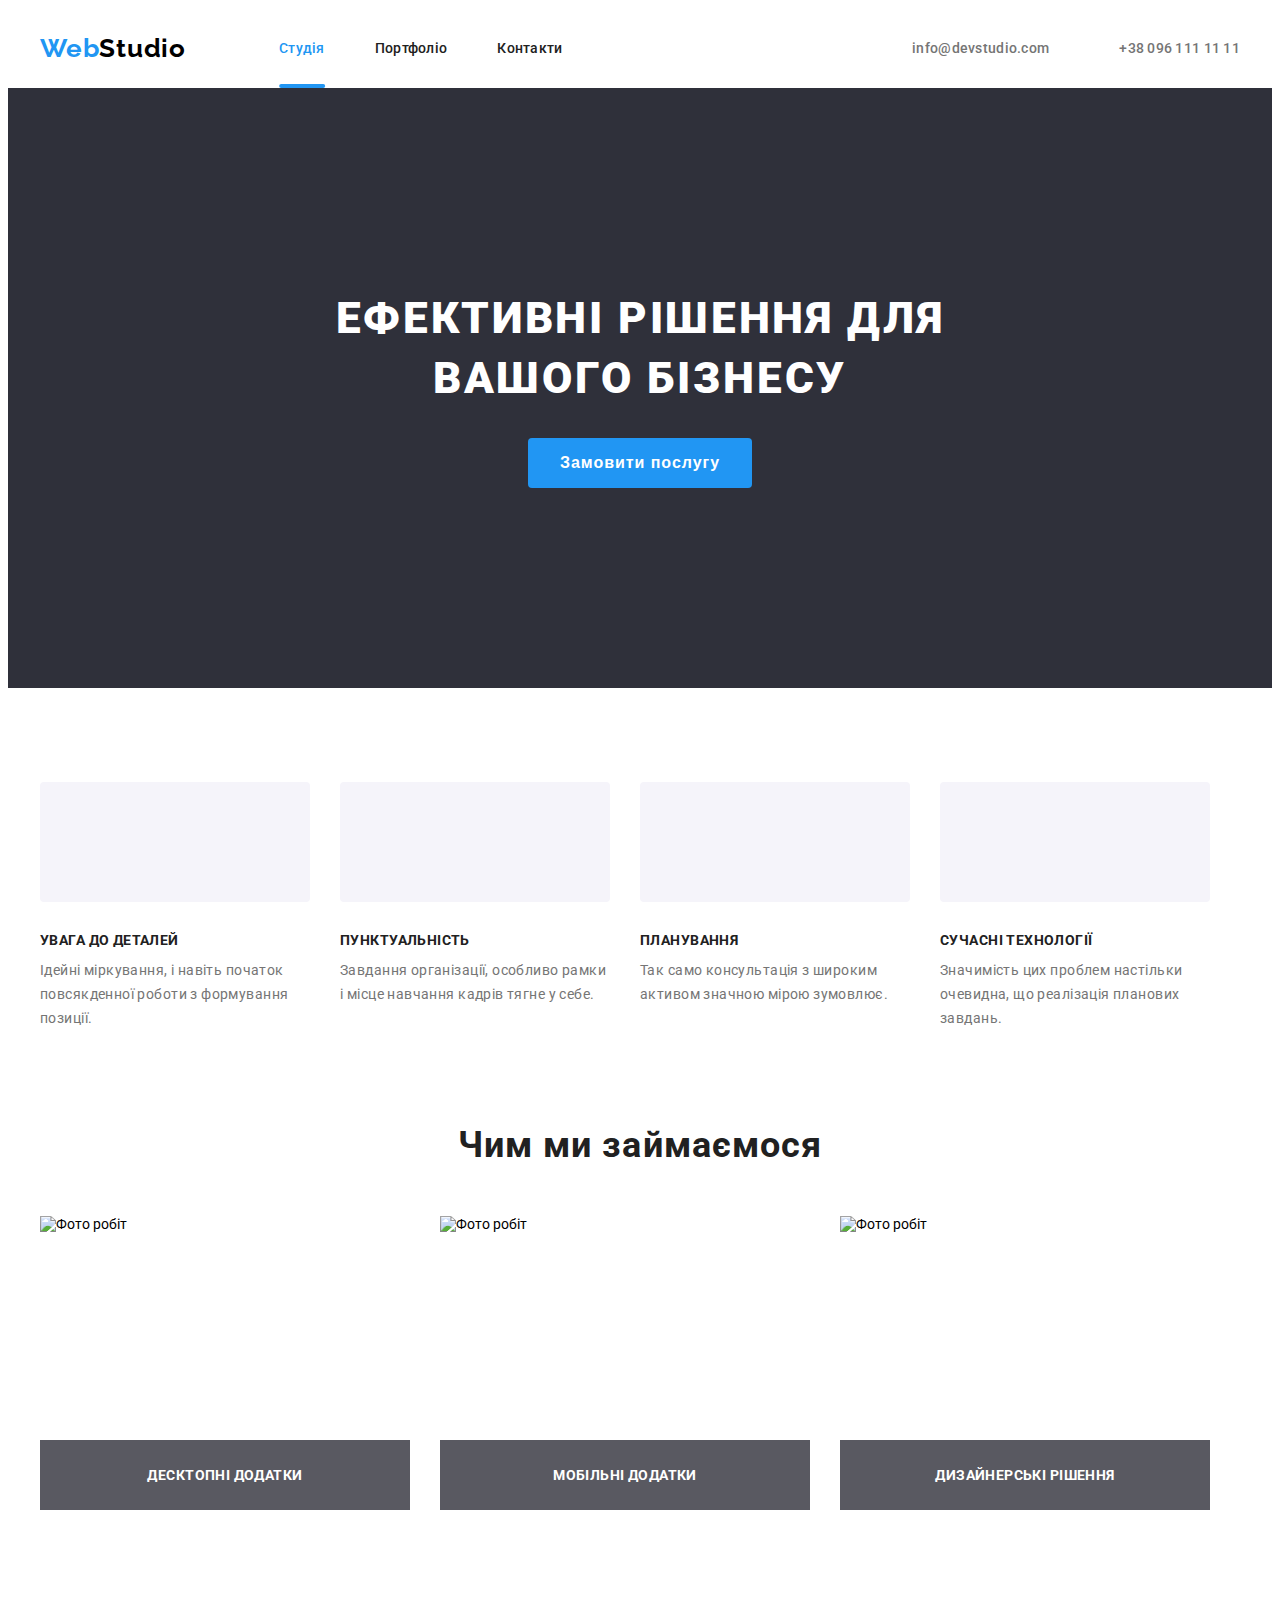
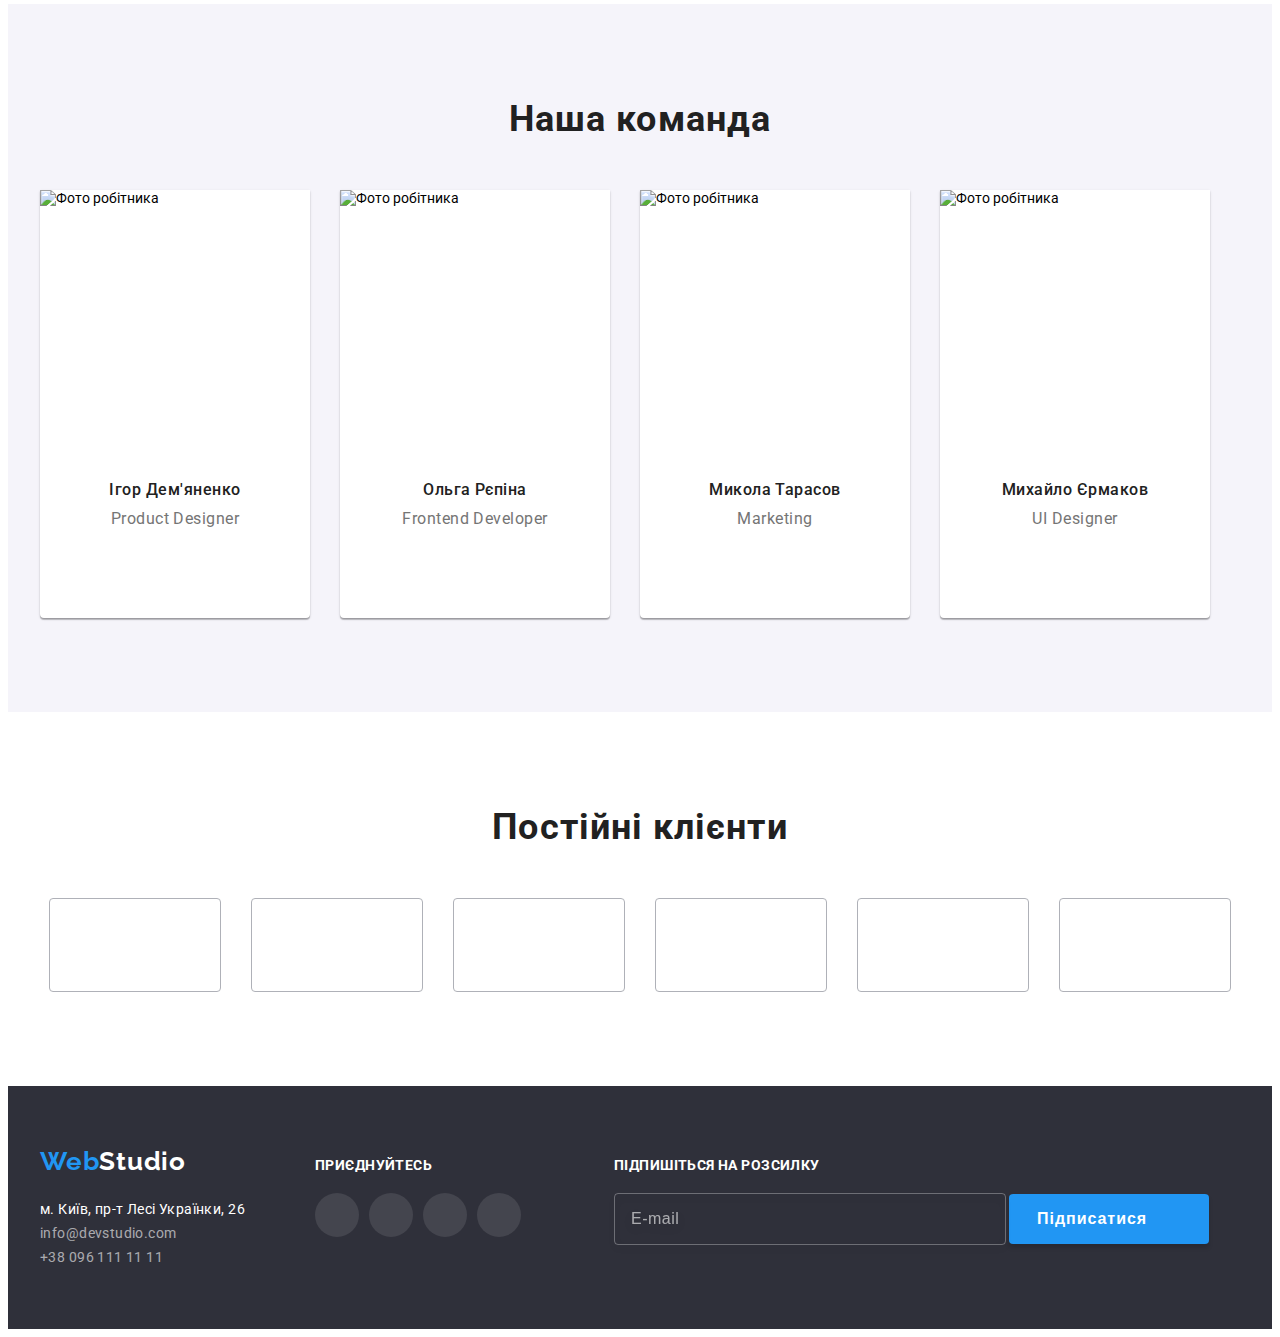
==== commit 1e933f9d: "add_BEM" ====
--- a/index.html
+++ b/index.html
@@ -66,10 +66,10 @@
 				<div class="container">
 					<ul class="list">
 						<li>
-							<h1 class="hero_title">Ефективні рішення для вашого бізнесу</h1>
-						</li>
-						<li>
-							<button type="button" class="hero_btn" data-modal-open>
+							<h1 class="hero__title">Ефективні рішення для вашого бізнесу</h1>
+						</li>
+						<li>
+							<button type="button" class="hero__btn" data-modal-open>
 								Замовити послугу
 							</button>
 						</li>
@@ -79,50 +79,50 @@
 			<section class="advantage">
 				<h2 class="visually-hidden">Наші Переваги</h2>
 				<div class="container">
-					<ul class="advantage_list list">
-						<li>
-							<div class="advantage_group">
-								<svg class="advantage_feature-icon" width="70px" height="70">
+					<ul class="advantage__list list">
+						<li>
+							<div class="advantage__group">
+								<svg class="advantage__feature-icon" width="70px" height="70">
 									<use href="./images/icons.svg#icon-antenna"></use>
 								</svg>
 							</div>
-							<h3 class="advantage-title">Увага до деталей</h3>
-							<p class="advantage-text">
+							<h3 class="advantage__title">Увага до деталей</h3>
+							<p class="advantage__text">
 								Ідейні міркування, і навіть початок повсякденної роботи з
 								формування позиції.
 							</p>
 						</li>
 						<li>
-							<div class="advantage-group">
-								<svg class="advantage_feature-icon" width="70px" height="70">
+							<div class="advantage__group">
+								<svg class="advantage__feature-icon" width="70px" height="70">
 									<use href="./images/icons.svg#icon-clock"></use>
 								</svg>
 							</div>
-							<h3 class="advantage-title">Пунктуальність</h3>
-							<p class="advantage-text">
+							<h3 class="advantage__title">Пунктуальність</h3>
+							<p class="advantage__text">
 								Завдання організації, особливо рамки і місце навчання кадрів
 								тягне у себе.
 							</p>
 						</li>
 						<li>
-							<div class="advantage-group">
-								<svg class="advantage_feature-icon" width="70px" height="70">
+							<div class="advantage__group">
+								<svg class="advantage__feature-icon" width="70px" height="70">
 									<use href="./images/icons.svg#icon-diagram"></use>
 								</svg>
 							</div>
-							<h3 class="advantage-title">Планування</h3>
-							<p class="advantage-text">
+							<h3 class="advantage__title">Планування</h3>
+							<p class="advantage__text">
 								Так само консультація з широким активом значною мірою зумовлює.
 							</p>
 						</li>
 						<li>
-							<div class="advantage-group">
-								<svg class="advantage_feature-icon" width="70px" height="70">
+							<div class="advantage__group">
+								<svg class="advantage__feature-icon" width="70px" height="70">
 									<use href="./images/icons.svg#icon-astronaut"></use>
 								</svg>
 							</div>
-							<h3 class="advantage-title">Сучасні технології</h3>
-							<p class="advantage-text">
+							<h3 class="advantage__title">Сучасні технології</h3>
+							<p class="advantage__text">
 								Значимість цих проблем настільки очевидна, що реалізація
 								планових завдань.
 							</p>
@@ -130,46 +130,46 @@
 					</ul>
 				</div>
 			</section>
-			<section>
-				<div class="work-container container">
+			<section class="work">
+				<div class="work__container container">
 					<h2 class="section-title">Чим ми займаємося</h2>
-					<ul class="work-list list">
-						<li class="item">
-							<div class="work-item">
+					<ul class="work__list list">
+						<li class="work__item">
+							<div class="work__img">
 								<img
 									src="./images/img-1.jpg"
 									alt="Фото робіт"
 									width="370"
 									height="294"
 								/>
-								<div class="work-overlay">
-									<p class="work-text">Десктопні додатки</p>
-								</div>
-							</div>
-						</li>
-						<li class="item">
-							<div class="work-item">
+								<div class="work__overlay">
+									<p class="work__text">Десктопні додатки</p>
+								</div>
+							</div>
+						</li>
+						<li class="work__item">
+							<div class="work__img">
 								<img
 									src="./images/img-2.jpg"
 									alt="Фото робіт"
 									width="370"
 									height="294"
 								/>
-								<div class="work-overlay">
-									<p class="work-text">Мобільні додатки</p>
-								</div>
-							</div>
-						</li>
-						<li class="item">
-							<div class="work-item">
+								<div class="work__overlay">
+									<p class="work__text">Мобільні додатки</p>
+								</div>
+							</div>
+						</li>
+						<li class="work__item">
+							<div class="work__img">
 								<img
 									src="./images/img-3.jpg"
 									alt="Фото робіт"
 									width="370"
 									height="294"
 								/>
-								<div class="work-overlay">
-									<p class="work-text">Дизайнерські рішення</p>
+								<div class="work__overlay">
+									<p class="work__text">Дизайнерські рішення</p>
 								</div>
 							</div>
 						</li>
@@ -179,66 +179,66 @@
 			<section class="team">
 				<div class="container">
 					<h2 class="section-title">Наша команда</h2>
-					<ul class="team-list list">
-						<li class="team-card">
+					<ul class="team__list list">
+						<li class="team__card">
 							<img
 								src="./images/img-person-01.jpg"
 								alt="Фото робітника"
 								width="270"
 								height="260"
 							/>
-							<div class="pre-team">
-								<h3 class="team-title">Ігор Дем'яненко</h3>
-								<p lang="en" class="team-text">Product Designer</p>
-								<ul class="social-list list">
-									<li class="social-item list">
-										<a
-											class="social-link link"
+							<div class="team__thumb">
+								<h3 class="team__title">Ігор Дем'яненко</h3>
+								<p lang="en" class="team__text">Product Designer</p>
+								<ul class="team__social-list list">
+									<li class="team__social-item list">
+										<a
+											class="team__social-link link"
 											href="https://www.instagram.com"
 											aria-label="instagram"
 											target="_blank"
 											rel="noopener noreferrer nofollow"
 										>
-											<svg class="social-icons" width="20" height="20">
+											<svg class="team__social-icons" width="20" height="20">
 												<use href="./images/icons.svg#icon-instagram"></use>
 											</svg>
 										</a>
 									</li>
-									<li class="social-item list">
-										<a
-											class="social-link link"
+									<li class="team__social-item list">
+										<a
+											class="team__social-link link"
 											href="https://twitter.com"
 											aria-label="twitter"
 											target="_blank"
 											rel="noopener noreferrer nofollow"
 										>
-											<svg class="social-icons" width="20" height="20">
+											<svg class="team__social-icons" width="20" height="20">
 												<use href="./images/icons.svg#icon-twitter"></use>
 											</svg>
 										</a>
 									</li>
-									<li class="social-item list">
-										<a
-											class="social-link link"
+									<li class="team__social-item list">
+										<a
+											class="team__social-link link"
 											href="https://www.facebook.com"
 											aria-label="facebook"
 											target="_blank"
 											rel="noopener noreferrer nofollow"
 										>
-											<svg class="social-icons" width="20" height="20">
+											<svg class="team__social-icons" width="20" height="20">
 												<use href="./images/icons.svg#icon-facebook"></use>
 											</svg>
 										</a>
 									</li>
-									<li class="social-item list">
-										<a
-											class="social-link link"
+									<li class="team__social-item list">
+										<a
+											class="team__social-link link"
 											href="https://www.linkedin.com"
 											aria-label="linkedin"
 											target="_blank"
 											rel="noopener noreferrer nofollow"
 										>
-											<svg class="social-icons" width="20" height="20">
+											<svg class="team__social-icons" width="20" height="20">
 												<use href="./images/icons.svg#icon-linkedin"></use>
 											</svg>
 										</a>
@@ -246,65 +246,65 @@
 								</ul>
 							</div>
 						</li>
-						<li class="team-card">
+						<li class="team__card">
 							<img
 								src="./images/img-person-02.jpg"
 								alt="Фото робітника"
 								width="270"
 								height="260"
 							/>
-							<div class="pre-team">
-								<h3 class="team-title">Ольга Рєпіна</h3>
-								<p lang="en" class="team-text">Frontend Developer</p>
-								<ul class="social-list list">
-									<li class="social-item list">
-										<a
-											class="social-link link"
+							<div class="team__thumb">
+								<h3 class="team__title">Ольга Рєпіна</h3>
+								<p lang="en" class="team__text">Frontend Developer</p>
+								<ul class="team__social-list list">
+									<li class="team__social-item list">
+										<a
+											class="team__social-link link"
 											href="https://www.instagram.com"
 											aria-label="instagram"
 											target="_blank"
 											rel="noopener noreferrer nofollow"
 										>
-											<svg class="social-icons" width="20" height="20">
+											<svg class="team__social-icons" width="20" height="20">
 												<use href="./images/icons.svg#icon-instagram"></use>
 											</svg>
 										</a>
 									</li>
-									<li class="social-item list">
-										<a
-											class="social-link link"
+									<li class="team__social-item list">
+										<a
+											class="team__social-link link"
 											href="https://twitter.com"
 											aria-label="twitter"
 											target="_blank"
 											rel="noopener noreferrer nofollow"
 										>
-											<svg class="social-icons" width="20" height="20">
+											<svg class="team__social-icons" width="20" height="20">
 												<use href="./images/icons.svg#icon-twitter"></use>
 											</svg>
 										</a>
 									</li>
-									<li class="social-item list">
-										<a
-											class="social-link link"
+									<li class="team__social-item list">
+										<a
+											class="team__social-link link"
 											href="https://www.facebook.com"
 											aria-label="facebook"
 											target="_blank"
 											rel="noopener noreferrer nofollow"
 										>
-											<svg class="social-icons" width="20" height="20">
+											<svg class="team__social-icons" width="20" height="20">
 												<use href="./images/icons.svg#icon-facebook"></use>
 											</svg>
 										</a>
 									</li>
-									<li class="social-item list">
-										<a
-											class="social-link link"
+									<li class="team__social-item list">
+										<a
+											class="team__social-link link"
 											href="https://www.linkedin.com"
 											aria-label="linkedin"
 											target="_blank"
 											rel="noopener noreferrer nofollow"
 										>
-											<svg class="social-icons" width="20" height="20">
+											<svg class="team__social-icons" width="20" height="20">
 												<use href="./images/icons.svg#icon-linkedin"></use>
 											</svg>
 										</a>
@@ -312,65 +312,65 @@
 								</ul>
 							</div>
 						</li>
-						<li class="team-card">
+						<li class="team__card">
 							<img
 								src="./images/img-person-03.jpg"
 								alt="Фото робітника"
 								width="270"
 								height="260"
 							/>
-							<div class="pre-team">
-								<h3 class="team-title">Микола Тарасов</h3>
-								<p lang="en" class="team-text">Marketing</p>
-								<ul class="social-list list">
-									<li class="social-item list">
-										<a
-											class="social-link link"
+							<div class="team__thumb">
+								<h3 class="team__title">Микола Тарасов</h3>
+								<p lang="en" class="team__text">Marketing</p>
+								<ul class="team__social-list list">
+									<li class="team__social-item list">
+										<a
+											class="team__social-link link"
 											href="https://www.instagram.com"
 											aria-label="instagram"
 											target="_blank"
 											rel="noopener noreferrer nofollow"
 										>
-											<svg class="social-icons" width="20" height="20">
+											<svg class="team__social-icons" width="20" height="20">
 												<use href="./images/icons.svg#icon-instagram"></use>
 											</svg>
 										</a>
 									</li>
-									<li class="social-item list">
-										<a
-											class="social-link link"
+									<li class="team__social-item list">
+										<a
+											class="team__social-link link"
 											href="https://twitter.com"
 											aria-label="twitter"
 											target="_blank"
 											rel="noopener noreferrer nofollow"
 										>
-											<svg class="social-icons" width="20" height="20">
+											<svg class="team__social-icons" width="20" height="20">
 												<use href="./images/icons.svg#icon-twitter"></use>
 											</svg>
 										</a>
 									</li>
-									<li class="social-item list">
-										<a
-											class="social-link link"
+									<li class="team__social-item list">
+										<a
+											class="team__social-link link"
 											href="https://www.facebook.com"
 											aria-label="facebook"
 											target="_blank"
 											rel="noopener noreferrer nofollow"
 										>
-											<svg class="social-icons" width="20" height="20">
+											<svg class="team__social-icons" width="20" height="20">
 												<use href="./images/icons.svg#icon-facebook"></use>
 											</svg>
 										</a>
 									</li>
-									<li class="social-item list">
-										<a
-											class="social-link link"
+									<li class="team__social-item list">
+										<a
+											class="team__social-link link"
 											href="https://www.linkedin.com"
 											aria-label="linkedin"
 											target="_blank"
 											rel="noopener noreferrer nofollow"
 										>
-											<svg class="social-icons" width="20" height="20">
+											<svg class="team__social-icons" width="20" height="20">
 												<use href="./images/icons.svg#icon-linkedin"></use>
 											</svg>
 										</a>
@@ -378,65 +378,65 @@
 								</ul>
 							</div>
 						</li>
-						<li class="team-card">
+						<li class="team__card">
 							<img
 								src="./images/img-person-04.jpg"
 								alt="Фото робітника"
 								width="270"
 								height="260"
 							/>
-							<div class="pre-team">
-								<h3 class="team-title">Михайло Єрмаков</h3>
-								<p lang="en" class="team-text">UI Designer</p>
-								<ul class="social-list list">
-									<li class="social-item list">
-										<a
-											class="social-link link"
+							<div class="team__thumb">
+								<h3 class="team__title">Михайло Єрмаков</h3>
+								<p lang="en" class="team__text">UI Designer</p>
+								<ul class="team__social-list list">
+									<li class="team__social-item list">
+										<a
+											class="team__social-link link"
 											href="https://www.instagram.com"
 											aria-label="instagram"
 											target="_blank"
 											rel="noopener noreferrer nofollow"
 										>
-											<svg class="social-icons" width="20" height="20">
+											<svg class="team__social-icons" width="20" height="20">
 												<use href="./images/icons.svg#icon-instagram"></use>
 											</svg>
 										</a>
 									</li>
-									<li class="social-item list">
-										<a
-											class="social-link link"
+									<li class="team__social-item list">
+										<a
+											class="team__social-link link"
 											href="https://twitter.com"
 											aria-label="twitter"
 											target="_blank"
 											rel="noopener noreferrer nofollow"
 										>
-											<svg class="social-icons" width="20" height="20">
+											<svg class="team__social-icons" width="20" height="20">
 												<use href="./images/icons.svg#icon-twitter"></use>
 											</svg>
 										</a>
 									</li>
-									<li class="social-item list">
-										<a
-											class="social-link link"
+									<li class="team__social-item list">
+										<a
+											class="team__social-link link"
 											href="https://www.facebook.com"
 											aria-label="facebook"
 											target="_blank"
 											rel="noopener noreferrer nofollow"
 										>
-											<svg class="social-icons" width="20" height="20">
+											<svg class="team__social-icons" width="20" height="20">
 												<use href="./images/icons.svg#icon-facebook"></use>
 											</svg>
 										</a>
 									</li>
-									<li class="social-item list">
-										<a
-											class="social-link link"
+									<li class="team__social-item list">
+										<a
+											class="team__social-link link"
 											href="https://www.linkedin.com"
 											aria-label="linkedin"
 											target="_blank"
 											rel="noopener noreferrer nofollow"
 										>
-											<svg class="social-icons" width="20" height="20">
+											<svg class="team__social-icons" width="20" height="20">
 												<use href="./images/icons.svg#icon-linkedin"></use>
 											</svg>
 										</a>
@@ -448,58 +448,58 @@
 				</div>
 			</section>
 			<section>
-				<div class="container client-box">
-					<h2 class="clients-title">Постійні клієнти</h2>
-					<ul class="client-list list">
+				<div class="container client">
+					<h2 class="clients__title">Постійні клієнти</h2>
+					<ul class="client__list list">
 						<li class="list">
-							<a href="" class="client-link">
-								<div class="client-container">
-									<svg class="client-icon" width="106" height="60">
+							<a href="" class="client__link">
+								<div class="client__group">
+									<svg class="client__icon" width="106" height="60">
 										<use href="./images/icons.svg#icon-logo"></use>
 									</svg>
 								</div>
 							</a>
 						</li>
 						<li>
-							<a href="" class="client-link">
-								<div class="client-container">
-									<svg class="client-icon" width="106" height="60">
+							<a href="" class="client__link">
+								<div class="client__group">
+									<svg class="client__icon" width="106" height="60">
 										<use href="./images/icons.svg#icon-logo-2"></use>
 									</svg>
 								</div>
 							</a>
 						</li>
 						<li>
-							<a href="" class="client-link">
-								<div class="client-container">
-									<svg class="client-icon" width="106" height="60">
+							<a href="" class="client__link">
+								<div class="client__group">
+									<svg class="client__icon" width="106" height="60">
 										<use href="./images/icons.svg#icon-logo-3"></use>
 									</svg>
 								</div>
 							</a>
 						</li>
 						<li>
-							<a href="" class="client-link">
-								<div class="client-container">
-									<svg class="client-icon" width="106" height="60">
+							<a href="" class="client__link">
+								<div class="client__group">
+									<svg class="client__icon" width="106" height="60">
 										<use href="./images/icons.svg#icon-logo-4"></use>
 									</svg>
 								</div>
 							</a>
 						</li>
 						<li>
-							<a href="" class="client-link">
-								<div class="client-container">
-									<svg class="client-icon" width="106" height="60">
+							<a href="" class="client__link">
+								<div class="client__group">
+									<svg class="client__icon" width="106" height="60">
 										<use href="./images/icons.svg#icon-logo-5"></use>
 									</svg>
 								</div>
 							</a>
 						</li>
 						<li>
-							<a href="" class="client-link">
-								<div class="client-container">
-									<svg class="client-icon" width="106" height="60">
+							<a href="" class="client__link">
+								<div class="client__group">
+									<svg class="client__icon" width="106" height="60">
 										<use href="./images/icons.svg#icon-logo-6"></use>
 									</svg>
 								</div>
@@ -511,8 +511,8 @@
 		</main>
 		<footer>
 			<section class="footer">
-				<div class="container footer-group">
-					<div class="footer-contacts">
+				<div class="container footer__container">
+					<div>
 						<h2 class="visually-hidden">Контакти</h2>
 						<!-- prettier-ignore -->
 						<a href="/" class="logo-footer link">
@@ -525,7 +525,7 @@
 										href="https://goo.gl/maps/sBiAi9W4DkCwo1gM6"
 										target="_blank"
 										rel="noopener noreferrer nofollow"
-										class="link footer-address"
+										class="link footer__address"
 									>
 										м. Київ, пр-т Лесі Українки, 26
 									</a>
@@ -533,22 +533,22 @@
 								<li>
 									<a
 										href="mailto:info@devstudio.com"
-										class="link footer-contact"
+										class="link footer__contact"
 									>
 										info@devstudio.com
 									</a>
 								</li>
 								<li>
-									<a href="tel:+380961111111" class="link footer-contact">
+									<a href="tel:+380961111111" class="link footer__contact">
 										+38 096 111 11 11
 									</a>
 								</li>
 							</ul>
 						</address>
 					</div>
-					<div class="social-footer">
-						<h2 class="footer-title">Приєднуйтесь</h2>
-						<ul class="social-list list">
+					<div class="social__footer">
+						<h2 class="footer__title">Приєднуйтесь</h2>
+						<ul class="footer__social-list list">
 							<li class="item-footer">
 								<a
 									class="link-footer link"
--- a/css/style.css
+++ b/css/style.css
@@ -185,7 +185,7 @@
 	background-color: var(--background-hero-footer);
 }
 
-.hero_title {
+.hero__title {
 	font-weight: 900;
 	font-size: 44px;
 	line-height: calc(60 / 44);
@@ -200,7 +200,7 @@
 	color: var(--text-color-third);
 }
 
-.hero_btn {
+.hero__btn {
 	background-color: var(--color-accent);
 	border: 0;
 	font-weight: 700;
@@ -217,21 +217,21 @@
 	transition: color var(--anim-main);
 }
 
-.hero_btn:hover,
-.hero_btn:focus {
+.hero__btn:hover,
+.hero__btn:focus {
 	cursor: pointer;
 	background-color: var(--hero-btn-active-color);
 }
 
 /*-------Advantage----------*/
 
-.advantage_list {
+.advantage__list {
 	display: flex;
 	padding: 94px 0px;
 	gap: 30px;
 }
 
-.advantage_group {
+.advantage__group {
 	display: flex;
 	width: 270px;
 	height: 120px;
@@ -241,11 +241,11 @@
 	background-color: var(--btn-filter-color);
 }
 
-.advantage_feature-icon {
+.advantage__feature-icon {
 	margin: auto;
 }
 
-.advantage-title {
+.advantage__title {
 	font-weight: 700;
 	font-size: 14px;
 	line-height: calc(16 / 14);
@@ -256,7 +256,7 @@
 	color: var(--text-color-main);
 }
 
-.advantage-text {
+.advantage__text {
 	line-height: calc(24 / 14);
 	letter-spacing: 0.03em;
 	width: 270px;
@@ -275,23 +275,23 @@
 	color: var(--text-color-main);
 }
 
-.work-list {
-	display: flex;
-}
-
-.work-list .item:not(:last-child) {
+.work__list {
+	display: flex;
+}
+
+.work__item:not(:last-child) {
 	margin-right: 30px;
 }
 
-.work-container {
+.work__container {
 	margin-bottom: 94px;
 }
 
-.work-item {
+.work__img {
 	position: relative;
 }
 
-.work-overlay {
+.work__overlay {
 	display: flex;
 	justify-content: center;
 	align-items: center;
@@ -303,7 +303,7 @@
 	background-color: rgba(47, 48, 58, 0.8);
 }
 
-.work-text {
+.work__text {
 	font-weight: 700;
 	font-size: 14px;
 	line-height: calc(16 / 14);
@@ -320,12 +320,12 @@
 	padding-top: 94px;
 }
 
-.team-list {
+.team__list {
 	display: flex;
 	gap: 30px;
 }
 
-.team-title {
+.team__title {
 	font-weight: 500;
 	font-size: 16px;
 	line-height: calc(19 / 16);
@@ -337,7 +337,7 @@
 	color: var(--text-color-main);
 }
 
-.team-text {
+.team__text {
 	margin-bottom: 16px;
 	font-size: 16px;
 	line-height: calc(19 / 16);
@@ -347,7 +347,7 @@
 	color: var(--text-color-secondary);
 }
 
-.pre-team {
+.team__thumb {
 	padding-bottom: 30px;
 }
 
@@ -355,21 +355,21 @@
 	background-color: #f5f4fa;
 }
 
-.team-card {
+.team__card {
 	box-shadow: 0px 1px 3px rgba(0, 0, 0, 0.12), 0px 1px 1px rgba(0, 0, 0, 0.14),
 		0px 2px 1px rgba(0, 0, 0, 0.2);
 	border-radius: 0px 0px 4px 4px;
 	background-color: #ffffff;
 }
 
-.social-list {
+.team__social-list {
 	display: flex;
 	justify-content: center;
 	align-items: center;
 	gap: 10px;
 }
 
-.social-link {
+.team__social-link {
 	display: flex;
 	justify-content: center;
 	align-items: center;
@@ -383,24 +383,24 @@
 	transition: color var(--anim-main), background-color var(--anim-main);
 }
 
-.social-icons {
+.team__social-icons {
 	fill: currentColor;
 }
 
-.social-link:hover,
-.social-link:focus {
+.team__social-link:hover,
+.team__social-link:focus {
 	background-color: var(--color-accent);
 	color: var(--social-icon-color-accent);
 }
 
 /*--------Clients-------*/
 
-.client-box {
+.client {
 	padding-top: 94px;
 	padding-bottom: 94px;
 }
 
-.clients-title {
+.clients__title {
 	display: block;
 	font-weight: 700;
 	font-size: 36px;
@@ -412,17 +412,19 @@
 	color: var(--text-color-main);
 }
 
-.clien-list {
-	justify-content: center;
-}
-
-.client-link {
+.client__list {
+	display: flex;
+	justify-content: center;
+	gap: 30px;
+}
+
+.client__link {
 	color: var(--client-icon-color);
 
 	transition: color var(--anim-main);
 }
 
-.client-container {
+.client__group {
 	display: flex;
 	width: 170px;
 	height: 92px;
@@ -434,22 +436,17 @@
 	transition: border var(--anim-main);
 }
 
-.client-list {
-	display: flex;
-	gap: 30px;
-}
-
-.client-icon {
+.client__icon {
 	fill: currentColor;
 }
 
-.client-container:hover,
-.client-container:focus {
+.client__group:hover,
+.client__group:focus {
 	border-color: var(--color-accent);
 }
 
-.client-link:hover,
-.client-link:focus {
+.client__link:hover,
+.client__link:focus {
 	color: var(--color-accent);
 }
 
@@ -473,7 +470,7 @@
 	background-color: var(--background-hero-footer);
 }
 
-.link.footer-address {
+.footer__address {
 	font-style: normal;
 	line-height: calc(24 / 14);
 	letter-spacing: 0.03em;
@@ -484,7 +481,7 @@
 	transition: color var(--anim-main);
 }
 
-.link.footer-contact {
+.link.footer__contact {
 	font-style: normal;
 	line-height: calc(24 / 14);
 	letter-spacing: 0.03em;
@@ -495,29 +492,37 @@
 	transition: color var(--anim-main);
 }
 
-[footer-contact*="096"] {
+[footer__contact*="096"] {
 	margin-bottom: 0px;
 }
 
-.link.footer-contact:hover,
-.link.footer-contact:focus {
+.link.footer__contact:hover,
+.link.footer__contact:focus {
 	color: var(--color-accent);
 }
 
-.footer-address:hover,
-.footer-address:focus {
+.footer__address:hover,
+.footer__address:focus {
 	color: var(--color-accent);
 }
 
-.footer-group {
-	display: flex;
-}
-
-.social-footer {
+.footer__container {
+	display: flex;
+	align-items: baseline;
+}
+
+.social__footer {
 	display: block;
 	align-items: center;
 	width: 206px;
 	margin-left: 70px;
+}
+
+.footer__social-list {
+	display: flex;
+	justify-content: center;
+	align-items: center;
+	gap: 10px;
 }
 
 .link-footer {
@@ -539,7 +544,7 @@
 	fill: var(--social-icon-footer);
 }
 
-.footer-title {
+.footer__title {
 	font-weight: 700;
 	font-size: 14px;
 	line-height: calc(16 / 14);
@@ -548,11 +553,6 @@
 	text-align: left;
 	margin-bottom: 20px;
 	color: var(--text-color-third);
-}
-
-.footer-group {
-	display: flex;
-	align-items: baseline;
 }
 
 .subscribe-form {
